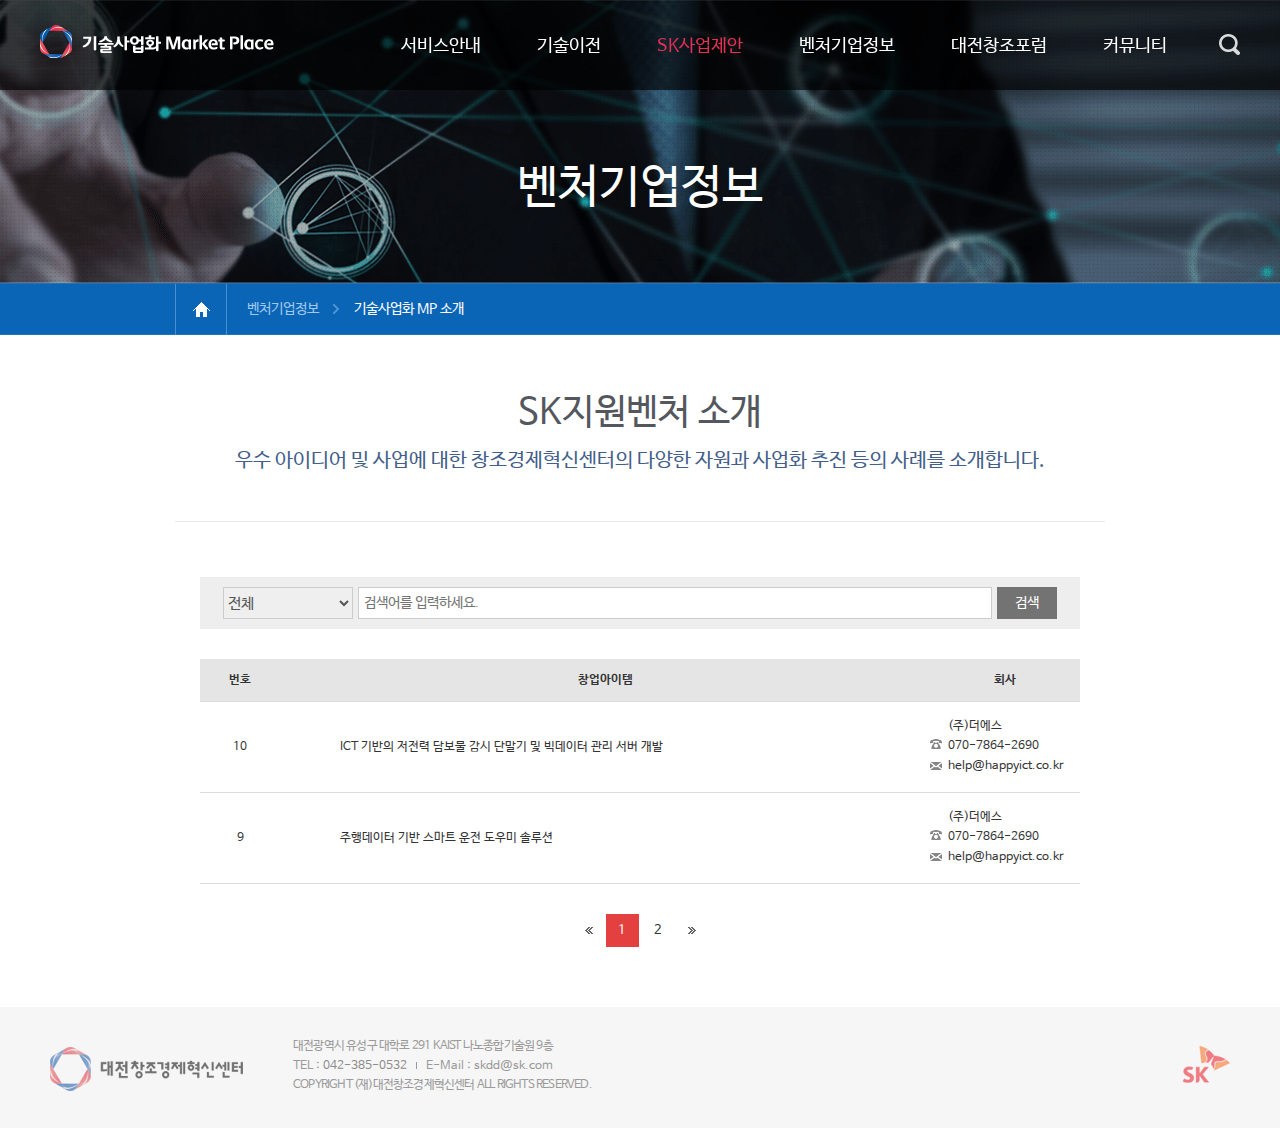
==== sub.html @ ca516494 "Upload Source" ====
<!DOCTYPE html>
<html lang="ko">
<head>
	<meta content="text/html; charset=utf-8" http-equiv="Content-Type" />
	<meta http-equiv="X-UA-Compatible" content="IE=edge,chrome=1" />
	<meta name="viewport" content="width=device-width">
	<title>대전창조경제혁신센터</title>
	<link href="css/common.css" rel="stylesheet" />    
	<link href="css/sub.css" rel="stylesheet" />
	<link href="css/board.css" rel="stylesheet" />
	<script src="js/jquery-1.11.2.min.js"></script>
	<script src="js/slick.js"></script>
	<script src="js/easing.js"></script>
	<script src="js/common.js"></script>
</head>
<body class="page">

	<!-- 스킵네비게이션 -->

	<ul id="skip-navi">   
		<li><a href="#content">본문 바로가기</a></li>    
	</ul>

	<!-- wrap -->

    <div class="wrap">
		<div id="header">

			<!-- GNB 메뉴 -->

			<div class="h_group">

				<div>
					<h1>
						<a href="index.html"><img src="img/logo.png" alt="기술사업화 Market Place" /></a>
					</h1>
					<div id="gnb">
						<button class="btn_menu" type="button">전체메뉴 열기</button>
						<div class="box">
                            <button class="btn_close" type="button">전체메뉴 닫기</button>
							<ul>
								<li><a href="#"><span>서비스안내</span><span class="gnb_border"></span></a>
									<div class="sub_menu">
										<div class="inner">
											<ul>
												<li><a href="sub.html"><span>기술사업화MP 소개</span></a></li>
											</ul>
										</div>
									</div>
								</li>
								<li><a href="#"><span>기술이전</span><span class="gnb_border"></span></a>
									<div class="sub_menu">
										<div class="inner">
											<ul>
												<li><a href="sub.html"><span>유망기술 검색</span></a></li>
												<li><a href="sub.html"><span>수요기술 이전</span></a></li>
											</ul>
										</div>
									</div>
								</li>
								<li id="current"><a href="#"><span>SK사업제안</span><span class="gnb_border"></span></a>
									<div class="sub_menu">
										<div class="inner">
											<ul>
												<li><a href="#"><span>사업 및 서비스제안</span></a></li>
											</ul>
										</div>
									</div>
								</li>
								<li><a href="#"><span>벤처기업정보</span><span class="gnb_border"></span></a>
									<div class="sub_menu">
										<div class="inner">
											<ul>
												<li><a href="#"><span>SK지원벤처 소개</span></a></li>
											</ul>
										</div>
									</div>
								</li>
								<li><a href="#"><span>대전창조포럼</span><span class="gnb_border"></span></a>
									<div class="sub_menu">
										<div class="inner">
											<ul>
												<li><a href="#"><span>포럼발표 신청</span></a></li>
											</ul>
										</div>
									</div>
								</li>
								<li><a href="#"><span>커뮤니티</span><span class="gnb_border"></span></a>
									<div class="sub_menu">
										<div class="inner">
											<ul>
												<li><a href="#"><span>공지사항</span></a></li>
												<li><a href="#"><span>Tech News</span></a></li>
												<li><a href="#"><span>나의 등록정보</span></a></li>
											</ul>
										</div>
									</div>
								</li>
							</ul>
						</div>

						<div class="util-menu">
							<div class="keyword">
								<form name="" action="" method="post">
									<fieldset>
										<legend>검색</legend>
										<input type="text" placeholder="검색어를 입력하세요" title="검색어를 입력하세요">
										<a href="javascript:" class="util"><span class="icon ico_zoom">검색</span></a>
										<a href="javascript:" class="btn-cl-search"><span>검색 닫기</span></a>
									</fieldset>
								</form>
							</div>
						</div>

					</div>
				</div>

			</div>

		</div>

        <div class="container">
            <div class="content" id="content">

				<div class="sub"><span class="m-hide">벤처기업정보</span></div>

				<div class="path">
					<ul>
						<li class="home"><a href="#" title="홈"><span class="icon home"><span class="blind">home</span></span></a></li>
						<li><a href="#">벤처기업정보</a></li>
						<li>기술사업화 MP 소개</li>			
					</ul>
				</div>

				<div class="sect">
				
					<div class="spot">
						<h2>SK지원벤처 소개</h2>
						<p>우수 아이디어 및 사업에 대한 창조경제혁신센터의 다양한 자원과 사업화 추진 등의 사례를 소개합니다.</p>
					</div>

					<div class="boardList">

						<div class="searchWrap">
							<div class="searchType">
								<select class="selectBox" id="field" name="field" title="검색 조건">
									<option selected="selected" value="all">전체</option>
									<option value="content_title">제목</option>
									<option value="content_author">작성자</option>
								</select>
								<input type="text" class="inputSearchBox" id="key" name="key" title="검색어 입력" placeholder="검색어를 입력하세요.">
								<input class="searchBtn" name="submit" type="submit" value="검색">
							</div>
						</div>

						<div class="box01">
							<table summary="SK지원벤처 소개 리스트(번호, 창업아이템, 회사로 구성)">
								<caption>SK지원벤처 소개 리스트</caption>
								<thead>
									<tr>
										<th scope="col" class="list-uid">번호</th>
										<th scope="col">창업아이템</th>
										<th scope="col" class="list-user">회사</th>
									</tr>
								</thead>
								<tbody>
									<tr>
										<td>10</td>
										<td class="title"><a href="javascript:">ICT 기반의 저전력 담보물 감시 단말기 및 빅데이터 관리 서버 개발</a></td>
										<td class="list-user">
											<ul>
												<li>(주)더에스</li>
												<li>070-7864-2690</li>
												<li>help@happyict.co.kr</li>
											</ul>
										</td>
									</tr>
									<tr>
										<td>9</td>
										<td class="title"><a href="javascript:">주행데이터 기반 스마트 운전 도우미 솔루션</a></td>
										<td class="list-user">
											<ul>
												<li>(주)더에스</li>
												<li>070-7864-2690</li>
												<li>help@happyict.co.kr</li>
											</ul>
										</td>
									</tr>
								</tbody>
							</table>

							<!-- //게시물이 없을 경우  -->
							
							<!-- <div class="noContent">해당 게시판의 글이 존재하지 않습니다.</div> -->

						</div>

						<div class="paginate">
							<a href="#" class="icon prev">이전</a>
							<a href="#" class="on">1</a>
							<a href="#">2</a>
							<a href="#" class="icon next">다음</a>
						</div>

					</div>

				</div>

            </div>
        </div>

		<!-- footer -->

		<div class="footer">
			<div class="footer-wrap clear">
				<div class="f_both">
					<div class="l_logo"><a href="#"><img src="./img/footer_logo.png" alt="대전창조경제혁신센터"></a></div>
					<div class="info">
						<p>대전광역시 유성구 대학로 291 KAIST 나노종합기술원 9층</p>
						<ul class="add">
							<li>TEL : <a href="tel:042-385-0532">042-385-0532</a><span class="bar"></span></li>
							<li>E-Mail : skdd@sk.com</li>
						</ul>
						<p>COPYRIGHT (재)대전창조경제혁신센터 ALL RIGHTS RESERVED.</p>
					</div>
				</div>
				<div class="r_logo"><a href="#"><img src="./img/sk.png" alt="SK"></a></div>			
			</div>
        </div>
		
		<!-- //footer -->
   
	</div>

	<!-- //wrap -->

</body>
</html>
---- css/common.css ----
@charset "utf-8";

@font-face{
	font-family:"NanumBarunGothic";
    font-style:normal;
    font-weight:300;
	src: url('font/NanumBarunGothicLight.eot');
  	src: url(font/NanumBarunGothicLight.eot?#iefix) format('embedded-opentype'), 
        url('font/NanumBarunGothicLight.woff') format('woff'),
        url('font/NanumBarunGothicLight.ttf') format('truetype');
}

@font-face{
	font-family:"NanumBarunGothic";
    font-style:normal;
    font-weight:400;
	src: url('font/NanumBarunGothic.eot');
  	src: url(font/NanumBarunGothic.eot?#iefix) format('embedded-opentype'), 
        url('font/NanumBarunGothic.woff') format('woff'),
        url('font/NanumBarunGothic.ttf') format('truetype');
}

@font-face{
	font-family:"NanumBarunGothic";
    font-style:normal;
    font-weight:700;
	src: url('font/NanumBarunGothicBold.eot');
  	src: url(font/NanumBarunGothicBold.eot?#iefix) format('embedded-opentype'), 
        url('font/NanumBarunGothicBold.woff') format('woff'),
        url('font/NanumBarunGothicBold.ttf') format('truetype');
}

/* RESET */

body,div,dl,dt,dd,ul,ol,li,h1,h2,h3,h4,h5,h6,pre,code,form,fieldset,legend,textarea,p,blockquote,th,td,input,select,textarea,button {margin:0;padding:0}
fieldset,img {border:0 none}
dl,ul,ol,menu,li {list-style:none}
blockquote, q {quotes:none}
blockquote:before, blockquote:after,q:before, q:after {content:'';content:none}
input,select,textarea,button {vertical-align:middle;box-sizing:border-box}
button {border:0 none;background-color:transparent;cursor:pointer}
table {border-collapse:collapse;border-spacing:0}
td,th {padding:0}

body {background:#fff}
body,th,td,input,select,textarea,button {font-family:'NanumBarunGothic','Nanum Gothic','Malgun Gothic',dotum,gulim;font-size:13px;font-weight:400;font-style:normal;color:#333;line-height:1.5} 
a {color:#333;text-decoration:none}
address,caption,cite,code,dfn,em,var {font-style:normal;font-weight:normal}

/* LAYOUT */

html, body {width:100%;height:100%}
.wrap {width:100%;height:100%}
.header {position:relative;min-width:1200px;height:130px}
.container {width:100%}

/* UNDER iE6 */

*html .container {height:100%} 
.content {padding:0}
.section {overflow:hidden;max-width:1200px;margin:0 auto}
.section.w100p {width:100%}
.section:after {content:"";clear:both}
.footer {position:relative}

/* COMMON */

legend, caption {display:none;width:0;height:0;font-size:0;line-height:0}
.clear:before, 
.clear:after {content:" ";display:table;clear:both}
.blind {display:block;overflow:hidden;position:absolute;left:-9999px;width:1px;height:1px;font-size:0.1em;line-height:0.01em;text-indent:-9999px}

/* 스킵네비게이션 */

#skip-navi {height:0}
#skip-navi a {position:absolute;top:-9999px;z-index:10000;width:100%;height:30px;background-color:#000;font-weight:600;color:#fff;text-align:center;line-height:30px;opacity:0.6;-ms-filter:"progid:DXImageTransform.Microsoft.Alpha(Opacity=60)";filter:alpha(opacity=60)}        
#skip-navi a:hover, 
#skip-navi a:focus, 
#skip-navi a:active {top:0;color:#fff}

#header {position:fixed;top:0px;left:0px;z-index:100;width:100%}

/* 주메뉴(gnb) */

#header .h_group {overflow:visible;position:absolute;left:0px;z-index:100;width:100%;height:90px;background:rgba(0, 0, 0, .65)}
#header .h_group.on:before {content:"";position:absolute;top:90px;left:0px;width:100%;height:1px;background-color:#585d66}
#header .h_group > div {max-width:1200px;margin:0 auto}
#header .h_group > div:after {display:block;clear:both;content:''}
#header .h_group > div h1 {overflow:hidden;float:left;padding:25px 0 0}

#gnb {position:relative;float:right;padding:23px 45px 0 0}
#gnb .btn_menu {display:none;overflow:hidden;position:absolute;top:34px;right:20px;width:24px;height:17px;background:url(../img/btn_menu.png) no-repeat;text-indent:-999em}
#gnb .btn_close {display:none;overflow:hidden;position:absolute;top:10px;right:23px;width:16px;height:16px;background:url(../img/btn_x.png) no-repeat;text-indent:-999em}

#gnb > .box > ul {/* overflow:hidden */}
#gnb > .box > ul:after {display:block;clear:both;content:''}
#gnb > .box > ul > li {position:relative;float:left}
#gnb > .box > ul > li > a {display:block;padding:10px 28px;cursor:pointer}
#gnb > .box > ul > li > a span {display:block;padding-bottom:10px;font-size:18px;color:#fff}

#gnb > .box > ul > li > a:hover span,
#gnb > .box > ul > li > a:focus span {padding:0 0 29px}

#gnb > .box > ul > li#current > a span {color:#e72f55}

#gnb > .box > ul > li > .sub_menu {display:none;position:absolute;top:70px;left:0px;width:200px;padding:22px 0}
#gnb > .box > ul > li > .sub_menu > .inner > ul > li > a {width:136px}
#gnb > .box > ul > li + li > .sub_menu > .inner > ul > li > a {width:120px}
#gnb > .box > ul > li + li + li > .sub_menu > .inner > ul > li > a {width:142px}
#gnb > .box > ul > li + li + li + li > .sub_menu > .inner > ul > li > a {width:152px}
#gnb > .box > ul > li + li + li + li + li > .sub_menu > .inner > ul > li > a {width:152px}
#gnb > .box > ul > li + li + li + li + li + li > .sub_menu > .inner > ul > li > a {width:120px}

#gnb > .box > ul > li > .sub_menu > .inner > ul > li > a {display:block;color:#fff;font-size:14px;font-weight:700;line-height:28px;text-align:center}
#gnb > .box > ul > li > .sub_menu > .inner > ul > li > a:hover,
#gnb > .box > ul > li > .sub_menu > .inner > ul > li > a:focus {color:#52b2f5}

/* */ 

.gnb_border {position:absolute;top:66px;left:57px;width:0;height:3px;-webkit-transition:all 0.3s ease-out;-moz-transition:all 0.3s ease-out;-o-transition:all 0.3s ease-out;transition:all 0.3s ease-out}
#gnb > .box > ul > li.on > a > .gnb_border {left:0px !important;width:100%;padding:0;background:#52b2f5}

/* 검색 */

#header .util-menu {position:absolute;top:34px;right:0;z-index:10}
#header .util-menu .util span {display:block;width:21px;height:21px;font-size:12px;color:transparent;text-indent:-9999px}
.icon {display:inline-block;vertical-align:middle;background:url(../img/icon_all.png) no-repeat 0 0}
.icon.ico_zoom {background-position:0 -250px}

#header .util-menu .btn-cl-search {display:none;position:absolute;right:0;top:0;opacity:0}
#header .util-menu .btn-cl-search span {display:block;width:18px;height:18px;background:url(../img/btn_close.png) center center no-repeat;font-size:12px;color:transparent;text-indent:-9999px}

#header .util-menu a, 
#header .util-menu .keyword, 
#header .util-menu input {float:left}
#header .util-menu .keyword a {background:none !important;-webkit-transition-duration:0.3s;transition-duration:0.3s;-webkit-transition-timing-function:ease-out;transition-timing-function:ease-out}

#header .util-menu .keyword input {display:none;position:absolute;top:-5px;left:28px;width:0;padding:6px 0 4px;background-color:transparent;border:none;text-indent:0;outline:0;-webkit-transition-duration:0.3s;transition-duration:0.3s;-webkit-transition-timing-function:ease-out;transition-timing-function:ease-out}
#header .util-menu .keyword input {border-bottom:2px solid #fff;color:#fff}

#header .util-menu .keyword.show .btn-cl-search {display:block;opacity:1;-webkit-transform:translateX(150px);transform:translateX(150px)}
#header .util-menu .keyword.show .util {-webkit-transform:translateX(0px);transform:translateX(0px);opacity:1}
#header .util-menu .keyword.show input {width:145px}

/* 푸터 */

.footer {padding:30px 0 30px;background-color:#f6f6f6;color:#9a9a9a}
.footer-wrap {position:relative;max-width:1200px;margin:0 auto}

.footer-wrap .f_both {display:block;clear:both;content:''}
.footer-wrap .l_logo {float:left;margin:10px 50px 0 10px}

.footer-wrap .info {float:left;font-size:14px}
.footer-wrap .info ul {overflow:hidden;position:relative;color:#000}
.footer-wrap .info ul:after {display:block;clear:both;content:''}
.footer-wrap .info ul li {display:inline;position:relative;padding:0 15px;color:#9a9a9a}
.footer-wrap .info ul.add li {padding:0 8px;font-size:12px}
.footer-wrap .info ul li:first-child {padding:0 15px 0 0}
.footer-wrap .info ul.add li:first-child {padding:0 8px 0 0}
.footer-wrap .info ul li .bar {position:absolute;top:50%;right:-2px;height:7px;width:1px;margin-top:-4px;background-color:#9a9a9a}
.footer-wrap .info ul li a {color:#8c8c8c}
.footer-wrap .info p {font-size:12px;letter-spacing:-0.8px}

.footer-wrap .r_logo {position:absolute;top:8px;right:10px}

/* */

.web {display:block}
.mobile {display:none}

/* */

@media (max-width: 1200px) {

	.section {width:auto}
	#header .h_group > div {width:auto;padding:0 10px}

	#gnb {position:static}

	#gnb .btn_menu, 
	#gnb .btn_close {display:block}

	#gnb > .box {position:absolute;top:0;right:-80%;z-index:20;width:80%;padding-bottom:2px}
	#gnb > .box > ul {width:100%;padding-top:35px}
	#gnb > .box > ul > li {float:none;width:100%;height:auto;background:#f7f7f7;border-bottom:1px solid #555}
	#gnb > .box > ul > li:first-child {border-top:1px solid #555}
	#gnb > .box > ul > li > a {padding:15px 24px;background:#424242}

	#gnb > .box > ul > li > a span {padding-bottom:0px;background:url(../img/bul_down.gif) no-repeat 100% 8px;color:#fdfdfd}
	#gnb > .box > ul > li.current > a span {padding:0;border-bottom:0;background:url(../img/bul_up.gif) no-repeat 100% 8px;color:#fdfdfd}
	#gnb > .box > ul > li > a:hover span,
	#gnb > .box > ul > li > a:focus span {padding:0;border-bottom:0;color:#fdfdfd}

	#gnb > .box > ul > li > .sub_menu {position:relative;top:0px;width:100%;padding:0px;border-bottom:none}
	#gnb > .box > ul > li > .sub_menu > .inner {float:none}	

	#gnb > .box > ul > li > .sub_menu > .inner > ul > li > a {width:auto}
	#gnb > .box > ul > li + li > .sub_menu > .inner > ul > li > a {width:auto}
	#gnb > .box > ul > li + li + li > .sub_menu > .inner > ul > li > a {width:auto}
	#gnb > .box > ul > li + li + li + li > .sub_menu > .inner > ul > li > a {width:auto}
	#gnb > .box > ul > li + li + li + li + li > .sub_menu > .inner > ul > li > a {width:auto}
	#gnb > .box > ul > li + li + li + li + li + li > .sub_menu > .inner > ul > li > a {width:auto}

	#gnb > .box > ul > li > .sub_menu > .inner > ul {display:none;float:none;margin-left:0px}
	#gnb > .box > ul > li > .sub_menu > .inner > ul > li {float:none;width:auto;margin:0px;border-top:1px solid #787878}
	#gnb > .box > ul > li > .sub_menu > .inner > ul > li:first-child {margin-left:0}
	#gnb > .box > ul > li > .sub_menu > .inner > ul > li > a {padding:0 14px;height:44px;border-bottom:none;background:#696969;line-height:44px;text-align:left}
	#gnb > .box > ul > li > .sub_menu > .inner > ul > li > a > span {padding-left:20px;color:#dadada}
	#gnb > .box > ul > li > .sub_menu > .inner > ul > li > a > span:before {content:'';display:inline-block;position:relative;top:-4px;left:-5px;width:6px;height:1px;background-color:#fff}
	#gnb > .box > ul > li > .sub_menu > .inner > ul > li > a:hover,
	#gnb > .box > ul > li > .sub_menu > .inner > ul > li > a:focus {background:#005bac}

	#gnb > .box > ul > li.on > a > .gnb_border {display:none}

	.util-menu {display:none}
	.developers {display:none}

	/* 메인 */

	.container {min-width:100%}

	/* 푸터 */

	.footer-wrap {width:100%}
	.footer-wrap .l_logo {float:none;padding:0 0 10px;text-align:center}
	.footer-wrap .info {float:none;padding:0 0 10px;text-align:center}
	.footer-wrap .r_logo {position:relative;top:0;right:0;text-align:center}

	.web {display:none}
	.mobile {display:block}

}
---- css/sub.css ----
@charset "utf-8";

.icon {display:inline-block;vertical-align:middle;background:url(../img/icon_all.png) no-repeat 0 0}
.icon.home {width:17px;height:15px;background-position:0 -300px}

.sub {width:100%;max-width:2000px;height:129px;margin:0 auto;padding:154px 0 0;background:url(../img/visual_1.png) no-repeat center top;font-size:46px;color:#fff;text-align:center;-webkit-background-size:cover;background-size:cover}

.spot {overflow:hidden;position:relative;margin:60px 0 35px;border-bottom:1px solid #eaeaea;text-align:center}
.spot h2 {font-size:36px;font-weight:normal;line-height:1;color:#54575d}
.spot p {margin:20px 0 50px;font-size:20px;line-height:20px;color:#435e89}

.sect {overflow:hidden;width:930px;margin:0 auto}

/* 브레드크럼 */

.path {max-width:2000px;height:50px;margin:0 auto;border-top:1px solid #1f72bc;border-bottom:1px solid #1f72bc;background-color:#0b65b6}
.path ul {max-width:930px;margin:0 auto}
.path ul:after {display:block;clear:both;content:''}
.path ul li {position:relative;float:left;height:51px;padding:0 15px 0 6px;border-left:1px solid #488fd0;font-size:14px;text-align:center;line-height:51px;background:url(../img/h_arrow.png) 100% 48% no-repeat}
.path ul li a {color:#a1c9ed}
.path ul li:first-child {width:50px;padding:0;background:none}
.path ul li:last-child {background:none;color:#fff}
.path ul li + li {padding:0 20px}
.path ul li + li + li {padding:0 15px;border-left:0;background:none}
---- css/board.css ----
@charset "utf-8";

/* 검색 */

.searchWrap {width:100%;margin:0 0 30px;padding:10px 0;background-color:#eee}
.searchType {text-align:center}
.selectBox {width:130px;height:32px;border:1px solid #ccc;font-size:15px;color:#555}
.inputSearchBox {width:72%;height:32px;margin:0px 2px;padding:0px 5px;border:1px solid #ccc;font-size:14px;color:#555}
.searchBtn {width:60px;height:32px;border:1px solid #737373;background-color:#737373;font-size:14px;color:#fff;text-align:center}

/* 페이징 */

.paginate {overflow:hidden;margin:30px 0 60px;text-align:center} 

.paginate a {display:inline-block;width:33px;height:33px;font-size:13px;line-height:33px;text-align:center;transition:all 0.3s} 
.paginate a.on, 
.paginate a:hover {background-color:#e4403f;color:#fff} 

.paginate a.prev, 
.paginate a.next {margin:0 10px;border:0;text-indent:-9999px}  

.paginate a.prev {width:8px;height:7px;background-position:0 -50px} 
.paginate a.next {width:8px;height:7px;background-position:-10px -50px} 

.paginate a.prev:hover, 
.paginate a.next:hover {background-color:transparent;color:#fff} 

/* 게시판 리스트 */

.boardList {position:relative;margin:0 auto;padding:20px 25px 0}
.boardList .box01 table {table-layout:fixed;width:100%}
.boardList .box01 table tr th {padding:12px 0;border-bottom:1px solid #ddd;background-color:#e5e5e5;font-size:12px;font-weight:700}

.boardList .box01 table tr td {padding:15px 0;border-bottom:1px solid #ddd;text-align:center;font-size:12px}
.boardList .box01 table tr td.title {overflow:hidden;padding:0 0 0 60px;text-align:left;text-overflow:ellipsis;white-space:nowrap}
.boardList .box01 table tr td a:hover,
.boardList .box01 table tr td a:focus {color:#0f5185}

.boardList .box01 table tr th.list-uid {width:80px}
.list-user {width:150px}

.boardList .box01 ul li {padding:0 0 2px 18px;text-align:left}
.boardList .box01 ul li + li {background:url(../img/tel.png) no-repeat 0 2px}
.boardList .box01 ul li + li + li {background:url(../img/email.png) no-repeat 0 5px}

.boardList .noContent {margin:10px 0 0;padding:80px 0;border-top:1px solid #b2b2b2;border-bottom:1px solid #b2b2b2;font-size:20px;text-align:center}

/* */

@media (max-width: 1200px) {

	.sect {width:100%}

	.searchWrap {width:100%}
	.searchType {width:300px;margin:0 auto;text-align:center}
	
	.selectBox {width:78px}
	.inputSearchBox {width:128px}

	.boardList .box01 table tr td.title {padding:0}

	/* 게시판 리스트 */
	
	.list-user {display:none;width:auto}

}
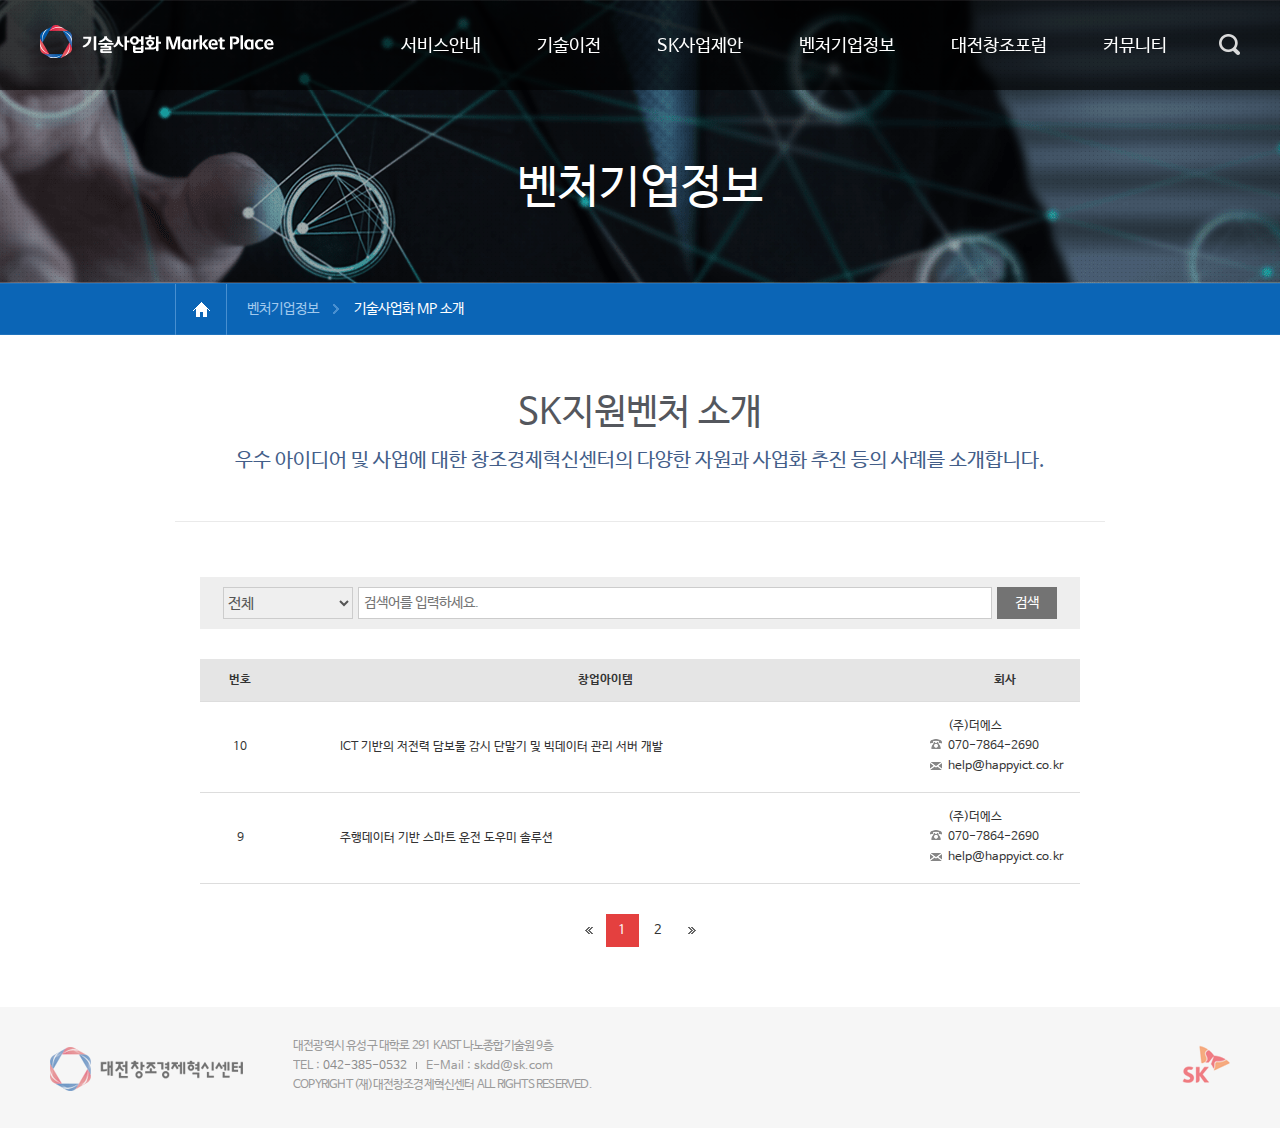
==== commit 208f91c0: "Update 2" ====
--- a/sub.html
+++ b/sub.html
@@ -1,126 +1,40 @@
 <!DOCTYPE html>
 <html lang="ko">
 <head>
-	<meta content="text/html; charset=utf-8" http-equiv="Content-Type" />
-	<meta http-equiv="X-UA-Compatible" content="IE=edge,chrome=1" />
+	<meta http-equiv="Content-Type" content="text/html; charset=utf-8" />
+	<meta http-equiv="X-UA-Compatible" content="IE=edge, chrome=1" />
 	<meta name="viewport" content="width=device-width">
 	<title>대전창조경제혁신센터</title>
-	<link href="css/common.css" rel="stylesheet" />    
-	<link href="css/sub.css" rel="stylesheet" />
-	<link href="css/board.css" rel="stylesheet" />
+	<link rel="stylesheet" href="css/common.css" />    
+	<link rel="stylesheet" href="css/sub.css" />
+	<link rel="stylesheet" href="css/board.css" />
 	<script src="js/jquery-1.11.2.min.js"></script>
-	<script src="js/slick.js"></script>
-	<script src="js/easing.js"></script>
-	<script src="js/common.js"></script>
 </head>
+
 <body class="page">
 
-	<!-- 스킵네비게이션 -->
+	<!-- skip -->
 
-	<ul id="skip-navi">   
+	<ul id="skip_navi">   
 		<li><a href="#content">본문 바로가기</a></li>    
 	</ul>
 
+	<!-- //skip -->
+
 	<!-- wrap -->
 
-    <div class="wrap">
-		<div id="header">
+    <div id="wrap">
+		
+		<!-- header -->
 
-			<!-- GNB 메뉴 -->
+		<script src="inc/header.js"></script>
 
-			<div class="h_group">
+		<!-- //header -->
 
-				<div>
-					<h1>
-						<a href="index.html"><img src="img/logo.png" alt="기술사업화 Market Place" /></a>
-					</h1>
-					<div id="gnb">
-						<button class="btn_menu" type="button">전체메뉴 열기</button>
-						<div class="box">
-                            <button class="btn_close" type="button">전체메뉴 닫기</button>
-							<ul>
-								<li><a href="#"><span>서비스안내</span><span class="gnb_border"></span></a>
-									<div class="sub_menu">
-										<div class="inner">
-											<ul>
-												<li><a href="sub.html"><span>기술사업화MP 소개</span></a></li>
-											</ul>
-										</div>
-									</div>
-								</li>
-								<li><a href="#"><span>기술이전</span><span class="gnb_border"></span></a>
-									<div class="sub_menu">
-										<div class="inner">
-											<ul>
-												<li><a href="sub.html"><span>유망기술 검색</span></a></li>
-												<li><a href="sub.html"><span>수요기술 이전</span></a></li>
-											</ul>
-										</div>
-									</div>
-								</li>
-								<li id="current"><a href="#"><span>SK사업제안</span><span class="gnb_border"></span></a>
-									<div class="sub_menu">
-										<div class="inner">
-											<ul>
-												<li><a href="#"><span>사업 및 서비스제안</span></a></li>
-											</ul>
-										</div>
-									</div>
-								</li>
-								<li><a href="#"><span>벤처기업정보</span><span class="gnb_border"></span></a>
-									<div class="sub_menu">
-										<div class="inner">
-											<ul>
-												<li><a href="#"><span>SK지원벤처 소개</span></a></li>
-											</ul>
-										</div>
-									</div>
-								</li>
-								<li><a href="#"><span>대전창조포럼</span><span class="gnb_border"></span></a>
-									<div class="sub_menu">
-										<div class="inner">
-											<ul>
-												<li><a href="#"><span>포럼발표 신청</span></a></li>
-											</ul>
-										</div>
-									</div>
-								</li>
-								<li><a href="#"><span>커뮤니티</span><span class="gnb_border"></span></a>
-									<div class="sub_menu">
-										<div class="inner">
-											<ul>
-												<li><a href="#"><span>공지사항</span></a></li>
-												<li><a href="#"><span>Tech News</span></a></li>
-												<li><a href="#"><span>나의 등록정보</span></a></li>
-											</ul>
-										</div>
-									</div>
-								</li>
-							</ul>
-						</div>
+		<!-- container -->
 
-						<div class="util-menu">
-							<div class="keyword">
-								<form name="" action="" method="post">
-									<fieldset>
-										<legend>검색</legend>
-										<input type="text" placeholder="검색어를 입력하세요" title="검색어를 입력하세요">
-										<a href="javascript:" class="util"><span class="icon ico_zoom">검색</span></a>
-										<a href="javascript:" class="btn-cl-search"><span>검색 닫기</span></a>
-									</fieldset>
-								</form>
-							</div>
-						</div>
-
-					</div>
-				</div>
-
-			</div>
-
-		</div>
-
-        <div class="container">
-            <div class="content" id="content">
+        <div id="container">
+            <div id="content" class="content">
 
 				<div class="sub"><span class="m-hide">벤처기업정보</span></div>
 
@@ -209,24 +123,11 @@
             </div>
         </div>
 
+		<!-- //container -->
+
 		<!-- footer -->
 
-		<div class="footer">
-			<div class="footer-wrap clear">
-				<div class="f_both">
-					<div class="l_logo"><a href="#"><img src="./img/footer_logo.png" alt="대전창조경제혁신센터"></a></div>
-					<div class="info">
-						<p>대전광역시 유성구 대학로 291 KAIST 나노종합기술원 9층</p>
-						<ul class="add">
-							<li>TEL : <a href="tel:042-385-0532">042-385-0532</a><span class="bar"></span></li>
-							<li>E-Mail : skdd@sk.com</li>
-						</ul>
-						<p>COPYRIGHT (재)대전창조경제혁신센터 ALL RIGHTS RESERVED.</p>
-					</div>
-				</div>
-				<div class="r_logo"><a href="#"><img src="./img/sk.png" alt="SK"></a></div>			
-			</div>
-        </div>
+		<script src="inc/footer.js"></script>
 		
 		<!-- //footer -->
    
@@ -234,5 +135,9 @@
 
 	<!-- //wrap -->
 
+	<script src="js/slick.js"></script>
+	<script src="js/easing.js"></script>
+	<script src="js/common.js"></script>
+
 </body>
 </html>--- a/css/common.css
+++ b/css/common.css
@@ -1,86 +1,39 @@
 @charset "utf-8";
 
-@font-face{
-	font-family:"NanumBarunGothic";
-    font-style:normal;
-    font-weight:300;
-	src: url('font/NanumBarunGothicLight.eot');
-  	src: url(font/NanumBarunGothicLight.eot?#iefix) format('embedded-opentype'), 
-        url('font/NanumBarunGothicLight.woff') format('woff'),
-        url('font/NanumBarunGothicLight.ttf') format('truetype');
-}
+@import url("font.css");
+@import url("reset.css");
 
-@font-face{
-	font-family:"NanumBarunGothic";
-    font-style:normal;
-    font-weight:400;
-	src: url('font/NanumBarunGothic.eot');
-  	src: url(font/NanumBarunGothic.eot?#iefix) format('embedded-opentype'), 
-        url('font/NanumBarunGothic.woff') format('woff'),
-        url('font/NanumBarunGothic.ttf') format('truetype');
-}
-
-@font-face{
-	font-family:"NanumBarunGothic";
-    font-style:normal;
-    font-weight:700;
-	src: url('font/NanumBarunGothicBold.eot');
-  	src: url(font/NanumBarunGothicBold.eot?#iefix) format('embedded-opentype'), 
-        url('font/NanumBarunGothicBold.woff') format('woff'),
-        url('font/NanumBarunGothicBold.ttf') format('truetype');
-}
-
-/* RESET */
-
-body,div,dl,dt,dd,ul,ol,li,h1,h2,h3,h4,h5,h6,pre,code,form,fieldset,legend,textarea,p,blockquote,th,td,input,select,textarea,button {margin:0;padding:0}
-fieldset,img {border:0 none}
-dl,ul,ol,menu,li {list-style:none}
-blockquote, q {quotes:none}
-blockquote:before, blockquote:after,q:before, q:after {content:'';content:none}
-input,select,textarea,button {vertical-align:middle;box-sizing:border-box}
-button {border:0 none;background-color:transparent;cursor:pointer}
-table {border-collapse:collapse;border-spacing:0}
-td,th {padding:0}
-
-body {background:#fff}
-body,th,td,input,select,textarea,button {font-family:'NanumBarunGothic','Nanum Gothic','Malgun Gothic',dotum,gulim;font-size:13px;font-weight:400;font-style:normal;color:#333;line-height:1.5} 
-a {color:#333;text-decoration:none}
-address,caption,cite,code,dfn,em,var {font-style:normal;font-weight:normal}
-
-/* LAYOUT */
+/* layout */
 
 html, body {width:100%;height:100%}
-.wrap {width:100%;height:100%}
-.header {position:relative;min-width:1200px;height:130px}
-.container {width:100%}
+#wrap {width:100%;height:100%}
+#container {width:100%}
 
-/* UNDER iE6 */
+/* under ie6 */
 
-*html .container {height:100%} 
+*html #container {height:100%} 
 .content {padding:0}
 .section {overflow:hidden;max-width:1200px;margin:0 auto}
-.section.w100p {width:100%}
-.section:after {content:"";clear:both}
-.footer {position:relative}
+#footer {position:relative}
 
-/* COMMON */
+/* global */
 
 legend, caption {display:none;width:0;height:0;font-size:0;line-height:0}
 .clear:before, 
 .clear:after {content:" ";display:table;clear:both}
-.blind {display:block;overflow:hidden;position:absolute;left:-9999px;width:1px;height:1px;font-size:0.1em;line-height:0.01em;text-indent:-9999px}
+.blind {overflow:hidden;position:absolute;width:1px;height:1px;margin:-1px;clip:rect(0 0 0 0)}
 
-/* 스킵네비게이션 */
+/* skip */
 
-#skip-navi {height:0}
-#skip-navi a {position:absolute;top:-9999px;z-index:10000;width:100%;height:30px;background-color:#000;font-weight:600;color:#fff;text-align:center;line-height:30px;opacity:0.6;-ms-filter:"progid:DXImageTransform.Microsoft.Alpha(Opacity=60)";filter:alpha(opacity=60)}        
-#skip-navi a:hover, 
-#skip-navi a:focus, 
-#skip-navi a:active {top:0;color:#fff}
+#skip_navi {height:0}
+#skip_navi a {position:absolute;top:-9999px;z-index:10000;width:100%;height:30px;background-color:#000;font-weight:600;color:#fff;text-align:center;line-height:30px;opacity:0.6;-ms-filter:"progid:DXImageTransform.Microsoft.Alpha(Opacity=60)";filter:alpha(opacity=60)}        
+#skip_navi a:hover, 
+#skip_navi a:focus, 
+#skip_navi a:active {top:0;color:#fff}
 
 #header {position:fixed;top:0px;left:0px;z-index:100;width:100%}
 
-/* 주메뉴(gnb) */
+/* header */
 
 #header .h_group {overflow:visible;position:absolute;left:0px;z-index:100;width:100%;height:90px;background:rgba(0, 0, 0, .65)}
 #header .h_group.on:before {content:"";position:absolute;top:90px;left:0px;width:100%;height:1px;background-color:#585d66}
@@ -120,7 +73,7 @@
 .gnb_border {position:absolute;top:66px;left:57px;width:0;height:3px;-webkit-transition:all 0.3s ease-out;-moz-transition:all 0.3s ease-out;-o-transition:all 0.3s ease-out;transition:all 0.3s ease-out}
 #gnb > .box > ul > li.on > a > .gnb_border {left:0px !important;width:100%;padding:0;background:#52b2f5}
 
-/* 검색 */
+/* search */
 
 #header .util-menu {position:absolute;top:34px;right:0;z-index:10}
 #header .util-menu .util span {display:block;width:21px;height:21px;font-size:12px;color:transparent;text-indent:-9999px}
@@ -142,9 +95,9 @@
 #header .util-menu .keyword.show .util {-webkit-transform:translateX(0px);transform:translateX(0px);opacity:1}
 #header .util-menu .keyword.show input {width:145px}
 
-/* 푸터 */
+/* footer */
 
-.footer {padding:30px 0 30px;background-color:#f6f6f6;color:#9a9a9a}
+#footer {padding:30px 0 30px;background-color:#f6f6f6;color:#9a9a9a}
 .footer-wrap {position:relative;max-width:1200px;margin:0 auto}
 
 .footer-wrap .f_both {display:block;clear:both;content:''}
@@ -215,11 +168,11 @@
 	.util-menu {display:none}
 	.developers {display:none}
 
-	/* 메인 */
+	/* layout */
 
-	.container {min-width:100%}
+	#container {min-width:100%}
 
-	/* 푸터 */
+	/* footer */
 
 	.footer-wrap {width:100%}
 	.footer-wrap .l_logo {float:none;padding:0 0 10px;text-align:center}
--- a/css/sub.css
+++ b/css/sub.css
@@ -11,7 +11,7 @@
 
 .sect {overflow:hidden;width:930px;margin:0 auto}
 
-/* 브레드크럼 */
+/* path */
 
 .path {max-width:2000px;height:50px;margin:0 auto;border-top:1px solid #1f72bc;border-bottom:1px solid #1f72bc;background-color:#0b65b6}
 .path ul {max-width:930px;margin:0 auto}
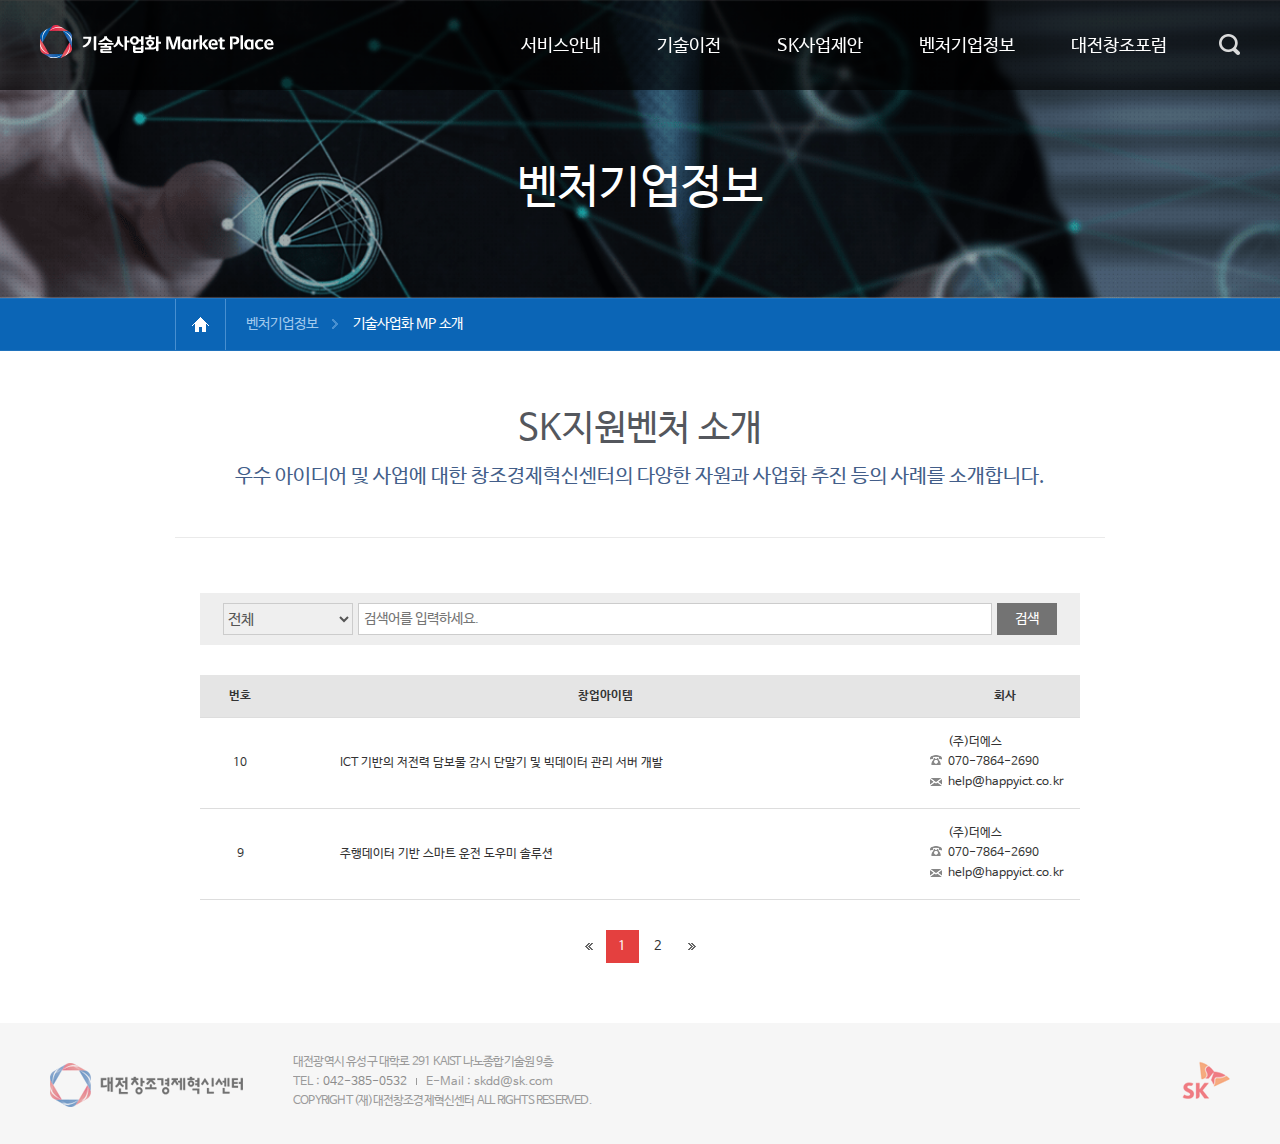
==== commit 7af2ff08: "Update 5" ====
--- a/sub.html
+++ b/sub.html
@@ -40,7 +40,7 @@
 
 				<div class="path">
 					<ul>
-						<li class="home"><a href="#" title="홈"><span class="icon home"><span class="blind">home</span></span></a></li>
+						<li class="home"><a href="#" title="홈"><i class="ico home"><span class="blind">home</span></i></a></li>
 						<li><a href="#">벤처기업정보</a></li>
 						<li>기술사업화 MP 소개</li>			
 					</ul>
@@ -57,19 +57,19 @@
 
 						<div class="searchWrap">
 							<div class="searchType">
-								<select class="selectBox" id="field" name="field" title="검색 조건">
+								<select name="field" id="field" class="selectBox" title="검색 조건">
 									<option selected="selected" value="all">전체</option>
 									<option value="content_title">제목</option>
 									<option value="content_author">작성자</option>
 								</select>
-								<input type="text" class="inputSearchBox" id="key" name="key" title="검색어 입력" placeholder="검색어를 입력하세요.">
-								<input class="searchBtn" name="submit" type="submit" value="검색">
+								<input type="text" name="key" id="key" class="inputSearchBox" title="검색어 입력" placeholder="검색어를 입력하세요.">
+								<input type="submit" name="submit" class="searchBtn" value="검색">
 							</div>
 						</div>
 
 						<div class="box01">
-							<table summary="SK지원벤처 소개 리스트(번호, 창업아이템, 회사로 구성)">
-								<caption>SK지원벤처 소개 리스트</caption>
+							<table>
+								<caption>SK지원벤처 소개 리스트(번호, 창업아이템, 회사로 구성)</caption>
 								<thead>
 									<tr>
 										<th scope="col" class="list-uid">번호</th>
@@ -110,10 +110,10 @@
 						</div>
 
 						<div class="paginate">
-							<a href="#" class="icon prev">이전</a>
+							<a href="#" class="ico prev">이전</a>
 							<a href="#" class="on">1</a>
 							<a href="#">2</a>
-							<a href="#" class="icon next">다음</a>
+							<a href="#" class="ico next">다음</a>
 						</div>
 
 					</div>
--- a/css/common.css
+++ b/css/common.css
@@ -5,7 +5,9 @@
 
 /* layout */
 
-html, body {width:100%;height:100%}
+html {font-size:62.5%;-webkit-text-size-adjust:100%;-moz-text-size-adjust:100%;-ms-text-size-adjust:100%}
+body {font-family:'NanumBarunGothic', '맑은 고딕', 'Malgun Gothic', '돋움', 'Dotum', 'Apple Gothic', sans-serif;font-size:13px;font-weight:400;color:#333;line-height:1.5;word-break:keep-all}
+
 #wrap {width:100%;height:100%}
 #container {width:100%}
 
@@ -14,13 +16,9 @@
 *html #container {height:100%} 
 .content {padding:0}
 .section {overflow:hidden;max-width:1200px;margin:0 auto}
-#footer {position:relative}
 
-/* global */
+/* blind */
 
-legend, caption {display:none;width:0;height:0;font-size:0;line-height:0}
-.clear:before, 
-.clear:after {content:" ";display:table;clear:both}
 .blind {overflow:hidden;position:absolute;width:1px;height:1px;margin:-1px;clip:rect(0 0 0 0)}
 
 /* skip */
@@ -42,8 +40,8 @@
 #header .h_group > div h1 {overflow:hidden;float:left;padding:25px 0 0}
 
 #gnb {position:relative;float:right;padding:23px 45px 0 0}
-#gnb .btn_menu {display:none;overflow:hidden;position:absolute;top:34px;right:20px;width:24px;height:17px;background:url(../img/btn_menu.png) no-repeat;text-indent:-999em}
-#gnb .btn_close {display:none;overflow:hidden;position:absolute;top:10px;right:23px;width:16px;height:16px;background:url(../img/btn_x.png) no-repeat;text-indent:-999em}
+#gnb .btn_menu {display:none;overflow:hidden;position:absolute;top:34px;right:20px;width:24px;height:17px;background:url(../img/common/btn_menu.png) no-repeat;text-indent:-999em}
+#gnb .btn_close {display:none;overflow:hidden;position:absolute;top:10px;right:23px;width:16px;height:16px;background:url(../img/common/btn_x.png) no-repeat;text-indent:-999em}
 
 #gnb > .box > ul {/* overflow:hidden */}
 #gnb > .box > ul:after {display:block;clear:both;content:''}
@@ -76,12 +74,15 @@
 /* search */
 
 #header .util-menu {position:absolute;top:34px;right:0;z-index:10}
-#header .util-menu .util span {display:block;width:21px;height:21px;font-size:12px;color:transparent;text-indent:-9999px}
-.icon {display:inline-block;vertical-align:middle;background:url(../img/icon_all.png) no-repeat 0 0}
-.icon.ico_zoom {background-position:0 -250px}
+#header .util-menu .util i {display:block;width:21px;height:21px;font-size:12px;color:transparent;text-indent:-9999px}
+
+/* ico */
+
+.ico {display:inline-block;background:url(../img/common/ico_all.png) no-repeat 0 0;vertical-align:middle}
+.ico.ico_zoom {background-position:0 -250px}
 
 #header .util-menu .btn-cl-search {display:none;position:absolute;right:0;top:0;opacity:0}
-#header .util-menu .btn-cl-search span {display:block;width:18px;height:18px;background:url(../img/btn_close.png) center center no-repeat;font-size:12px;color:transparent;text-indent:-9999px}
+#header .util-menu .btn-cl-search i {display:block;position:relative;top:-2px;width:18px;height:18px;background:url(../img/common/btn_close.png) center center no-repeat;font-size:12px;color:transparent}
 
 #header .util-menu a, 
 #header .util-menu .keyword, 
@@ -97,10 +98,10 @@
 
 /* footer */
 
-#footer {padding:30px 0 30px;background-color:#f6f6f6;color:#9a9a9a}
+#footer {position:relative;padding:30px 0 30px;background-color:#f6f6f6;color:#9a9a9a}
 .footer-wrap {position:relative;max-width:1200px;margin:0 auto}
 
-.footer-wrap .f_both {display:block;clear:both;content:''}
+.footer-wrap .f_both:after {display:block;clear:both;content:''}
 .footer-wrap .l_logo {float:left;margin:10px 50px 0 10px}
 
 .footer-wrap .info {float:left;font-size:14px}
@@ -139,8 +140,8 @@
 	#gnb > .box > ul > li:first-child {border-top:1px solid #555}
 	#gnb > .box > ul > li > a {padding:15px 24px;background:#424242}
 
-	#gnb > .box > ul > li > a span {padding-bottom:0px;background:url(../img/bul_down.gif) no-repeat 100% 8px;color:#fdfdfd}
-	#gnb > .box > ul > li.current > a span {padding:0;border-bottom:0;background:url(../img/bul_up.gif) no-repeat 100% 8px;color:#fdfdfd}
+	#gnb > .box > ul > li > a span {padding-bottom:0px;background:url(../img/common/bu_down.gif) no-repeat 100% 8px;color:#fdfdfd}
+	#gnb > .box > ul > li.current > a span {padding:0;border-bottom:0;background:url(../img/common/bu_up.gif) no-repeat 100% 8px;color:#fdfdfd}
 	#gnb > .box > ul > li > a:hover span,
 	#gnb > .box > ul > li > a:focus span {padding:0;border-bottom:0;color:#fdfdfd}
 
--- a/css/sub.css
+++ b/css/sub.css
@@ -1,9 +1,10 @@
 @charset "utf-8";
 
-.icon {display:inline-block;vertical-align:middle;background:url(../img/icon_all.png) no-repeat 0 0}
-.icon.home {width:17px;height:15px;background-position:0 -300px}
+/* */
 
-.sub {width:100%;max-width:2000px;height:129px;margin:0 auto;padding:154px 0 0;background:url(../img/visual_1.png) no-repeat center top;font-size:46px;color:#fff;text-align:center;-webkit-background-size:cover;background-size:cover}
+.ico.home {width:17px;height:15px;background-position:0 -300px}
+
+.sub {width:100%;max-width:2000px;margin:0 auto;padding:154px 0 75px;background:url(../img/content/spot.png) no-repeat center top;font-size:46px;color:#fff;text-align:center;-webkit-background-size:cover;background-size:cover}
 
 .spot {overflow:hidden;position:relative;margin:60px 0 35px;border-bottom:1px solid #eaeaea;text-align:center}
 .spot h2 {font-size:36px;font-weight:normal;line-height:1;color:#54575d}
@@ -13,10 +14,10 @@
 
 /* path */
 
-.path {max-width:2000px;height:50px;margin:0 auto;border-top:1px solid #1f72bc;border-bottom:1px solid #1f72bc;background-color:#0b65b6}
+.path {max-width:2000px;margin:0 auto;border-top:1px solid #1f72bc;border-bottom:1px solid #1f72bc;background-color:#0b65b6}
 .path ul {max-width:930px;margin:0 auto}
 .path ul:after {display:block;clear:both;content:''}
-.path ul li {position:relative;float:left;height:51px;padding:0 15px 0 6px;border-left:1px solid #488fd0;font-size:14px;text-align:center;line-height:51px;background:url(../img/h_arrow.png) 100% 48% no-repeat}
+.path ul li {position:relative;float:left;height:51px;padding:0 15px 0 6px;border-left:1px solid #488fd0;font-size:14px;text-align:center;line-height:51px;background:url(../img/common/h_arrow.png) 100% 48% no-repeat}
 .path ul li a {color:#a1c9ed}
 .path ul li:first-child {width:50px;padding:0;background:none}
 .path ul li:last-child {background:none;color:#fff}
--- a/css/board.css
+++ b/css/board.css
@@ -31,7 +31,7 @@
 .boardList .box01 table {table-layout:fixed;width:100%}
 .boardList .box01 table tr th {padding:12px 0;border-bottom:1px solid #ddd;background-color:#e5e5e5;font-size:12px;font-weight:700}
 
-.boardList .box01 table tr td {padding:15px 0;border-bottom:1px solid #ddd;text-align:center;font-size:12px}
+.boardList .box01 table tr td {padding:15px 0;border-bottom:1px solid #ddd;font-size:12px;text-align:center;vertical-align:middle}
 .boardList .box01 table tr td.title {overflow:hidden;padding:0 0 0 60px;text-align:left;text-overflow:ellipsis;white-space:nowrap}
 .boardList .box01 table tr td a:hover,
 .boardList .box01 table tr td a:focus {color:#0f5185}
@@ -40,8 +40,8 @@
 .list-user {width:150px}
 
 .boardList .box01 ul li {padding:0 0 2px 18px;text-align:left}
-.boardList .box01 ul li + li {background:url(../img/tel.png) no-repeat 0 2px}
-.boardList .box01 ul li + li + li {background:url(../img/email.png) no-repeat 0 5px}
+.boardList .box01 ul li + li {background:url(../img/content/tel.png) no-repeat 0 2px}
+.boardList .box01 ul li + li + li {background:url(../img/content/email.png) no-repeat 0 5px}
 
 .boardList .noContent {margin:10px 0 0;padding:80px 0;border-top:1px solid #b2b2b2;border-bottom:1px solid #b2b2b2;font-size:20px;text-align:center}
 
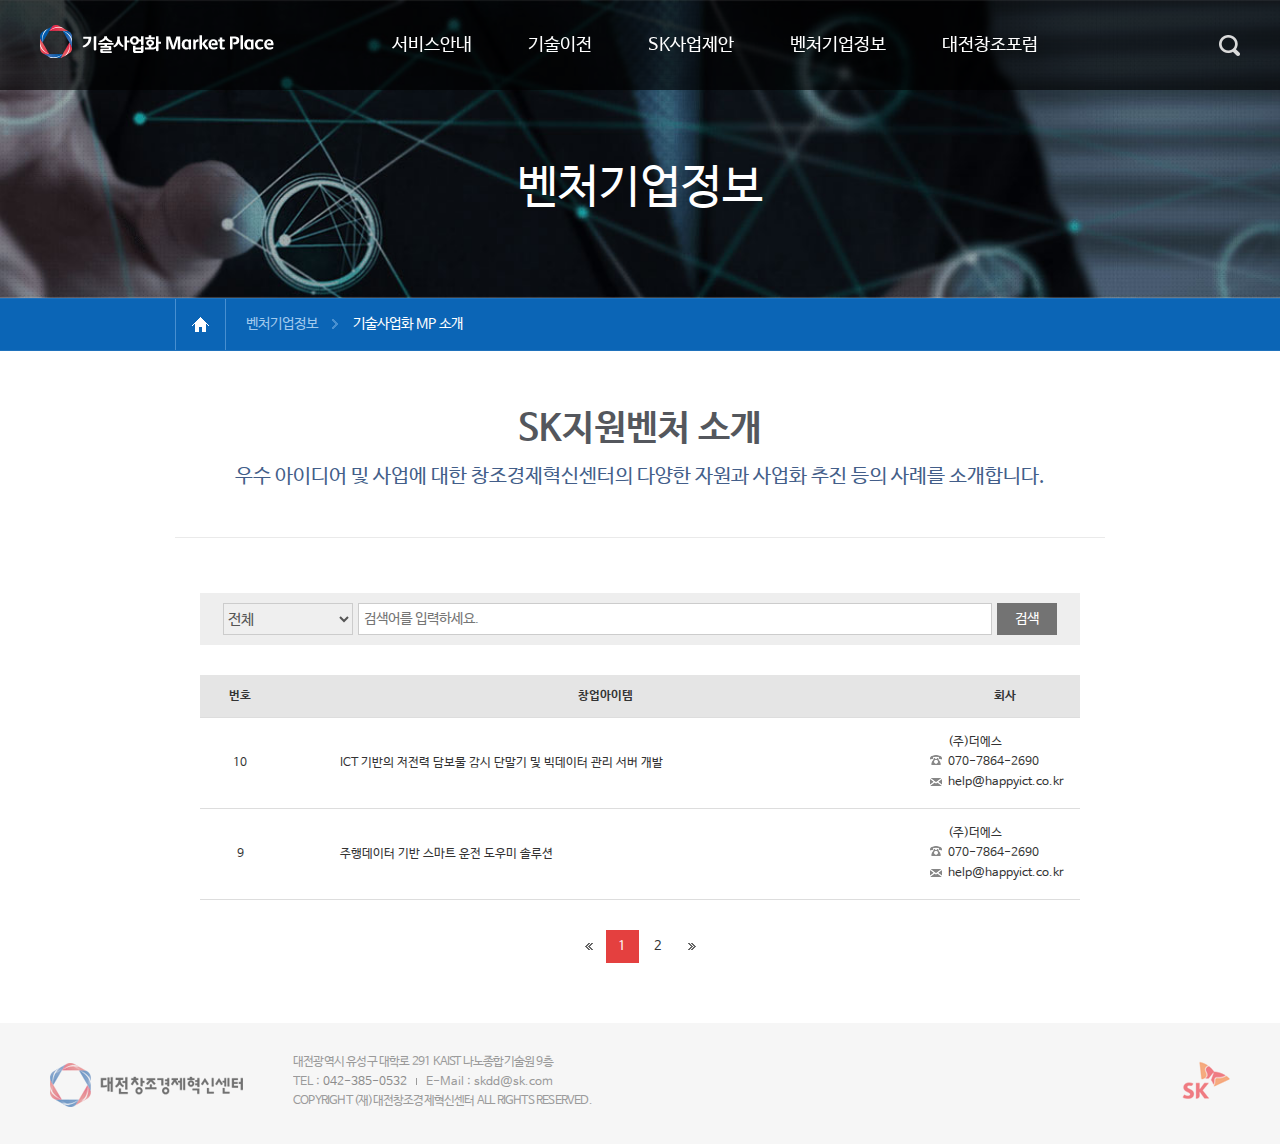
==== commit 5afa0475: "Update 14" ====
--- a/sub.html
+++ b/sub.html
@@ -72,16 +72,16 @@
 								<caption>SK지원벤처 소개 리스트(번호, 창업아이템, 회사로 구성)</caption>
 								<thead>
 									<tr>
-										<th scope="col" class="list-uid">번호</th>
+										<th scope="col" class="list_uid">번호</th>
 										<th scope="col">창업아이템</th>
-										<th scope="col" class="list-user">회사</th>
+										<th scope="col" class="list_user">회사</th>
 									</tr>
 								</thead>
 								<tbody>
 									<tr>
 										<td>10</td>
 										<td class="title"><a href="javascript:">ICT 기반의 저전력 담보물 감시 단말기 및 빅데이터 관리 서버 개발</a></td>
-										<td class="list-user">
+										<td class="list_user">
 											<ul>
 												<li>(주)더에스</li>
 												<li>070-7864-2690</li>
@@ -92,7 +92,7 @@
 									<tr>
 										<td>9</td>
 										<td class="title"><a href="javascript:">주행데이터 기반 스마트 운전 도우미 솔루션</a></td>
-										<td class="list-user">
+										<td class="list_user">
 											<ul>
 												<li>(주)더에스</li>
 												<li>070-7864-2690</li>
@@ -105,7 +105,7 @@
 
 							<!-- //게시물이 없을 경우  -->
 							
-							<!-- <div class="noContent">해당 게시판의 글이 존재하지 않습니다.</div> -->
+							<!-- <div class="no_cont">해당 게시판의 글이 존재하지 않습니다.</div> -->
 
 						</div>
 
--- a/css/common.css
+++ b/css/common.css
@@ -2,6 +2,16 @@
 
 @import url("font.css");
 @import url("reset.css");
+
+/* 
+SUMMARY :
+
+01 LAYOUT
+02 HEADER
+03 FOOTER
+04 POPUP
+05 SCROLL TOP 
+*/
 
 /* layout */
 
@@ -14,12 +24,6 @@
 /* under ie6 */
 
 *html #container {height:100%} 
-.content {padding:0}
-.section {overflow:hidden;max-width:1200px;margin:0 auto}
-
-/* blind */
-
-.blind {overflow:hidden;position:absolute;width:1px;height:1px;margin:-1px;clip:rect(0 0 0 0)}
 
 /* skip */
 
@@ -29,93 +33,93 @@
 #skip_navi a:focus, 
 #skip_navi a:active {top:0;color:#fff}
 
-#header {position:fixed;top:0px;left:0px;z-index:100;width:100%}
+/* blind */
+
+.blind {overflow:hidden;position:absolute;width:1px;height:1px;margin:-1px;clip:rect(0 0 0 0)}
+
+/* ico */
+
+.ico {display:inline-block;background:url(../img/common/ico_all.png) no-repeat 0 0;background-repeat:no-repeat;vertical-align:middle}
 
 /* header */
 
-#header .h_group {overflow:visible;position:absolute;left:0px;z-index:100;width:100%;height:90px;background:rgba(0, 0, 0, .65)}
+#header {position:fixed;top:0;left:0;z-index:100;width:100%}
+#header .h_group {overflow:visible;position:absolute;left:0;z-index:100;width:100%;height:90px;background:rgba(0, 0, 0, .65)}
 #header .h_group.on:before {content:"";position:absolute;top:90px;left:0px;width:100%;height:1px;background-color:#585d66}
-#header .h_group > div {max-width:1200px;margin:0 auto}
+#header .h_group > div {position:relative;max-width:1200px;height:90px;margin:0 auto}
 #header .h_group > div:after {display:block;clear:both;content:''}
 #header .h_group > div h1 {overflow:hidden;float:left;padding:25px 0 0}
 
-#gnb {position:relative;float:right;padding:23px 45px 0 0}
-#gnb .btn_menu {display:none;overflow:hidden;position:absolute;top:34px;right:20px;width:24px;height:17px;background:url(../img/common/btn_menu.png) no-repeat;text-indent:-999em}
-#gnb .btn_close {display:none;overflow:hidden;position:absolute;top:10px;right:23px;width:16px;height:16px;background:url(../img/common/btn_x.png) no-repeat;text-indent:-999em}
+#gnb {position:relative;float:left;padding:22px 0 0 90px}
+#gnb .btn_menu {display:none;overflow:hidden;position:absolute;top:26px;right:20px;width:24px;height:17px;background:url(../img/common/btn_menu.png) no-repeat}
+#gnb .btn_close {display:none;overflow:hidden;position:absolute;top:20px;right:20px;width:26px;height:26px;background:url(../img/common/btn_x.png) no-repeat;background-size:26px}
 
 #gnb > .box > ul {/* overflow:hidden */}
 #gnb > .box > ul:after {display:block;clear:both;content:''}
 #gnb > .box > ul > li {position:relative;float:left}
-#gnb > .box > ul > li > a {display:block;padding:10px 28px;cursor:pointer}
-#gnb > .box > ul > li > a span {display:block;padding-bottom:10px;font-size:18px;color:#fff}
+#gnb > .box > ul > li > a {display:block;padding:10px 28px;font-size:18px;color:#fff;cursor:pointer}
 
-#gnb > .box > ul > li > a:hover span,
-#gnb > .box > ul > li > a:focus span {padding:0 0 29px}
+#gnb > .box > ul > li#current > a {color:#e72f55}
 
-#gnb > .box > ul > li#current > a span {color:#e72f55}
+#gnb > .box > ul > li > .sub_menu {display:none;position:absolute;top:70px;left:0;width:200px;padding:22px 0}
+#gnb > .box > ul > li > .sub_menu > ul > li > a {width:136px}
+#gnb > .box > ul > li + li > .sub_menu > ul > li > a {width:120px}
+#gnb > .box > ul > li + li + li > .sub_menu > ul > li > a {width:142px}
+#gnb > .box > ul > li + li + li + li > .sub_menu > ul > li > a {width:152px}
+#gnb > .box > ul > li + li + li + li + li > .sub_menu > ul > li > a {width:152px}
+#gnb > .box > ul > li + li + li + li + li + li > .sub_menu > ul > li > a {width:120px}
 
-#gnb > .box > ul > li > .sub_menu {display:none;position:absolute;top:70px;left:0px;width:200px;padding:22px 0}
-#gnb > .box > ul > li > .sub_menu > .inner > ul > li > a {width:136px}
-#gnb > .box > ul > li + li > .sub_menu > .inner > ul > li > a {width:120px}
-#gnb > .box > ul > li + li + li > .sub_menu > .inner > ul > li > a {width:142px}
-#gnb > .box > ul > li + li + li + li > .sub_menu > .inner > ul > li > a {width:152px}
-#gnb > .box > ul > li + li + li + li + li > .sub_menu > .inner > ul > li > a {width:152px}
-#gnb > .box > ul > li + li + li + li + li + li > .sub_menu > .inner > ul > li > a {width:120px}
-
-#gnb > .box > ul > li > .sub_menu > .inner > ul > li > a {display:block;color:#fff;font-size:14px;font-weight:700;line-height:28px;text-align:center}
-#gnb > .box > ul > li > .sub_menu > .inner > ul > li > a:hover,
-#gnb > .box > ul > li > .sub_menu > .inner > ul > li > a:focus {color:#52b2f5}
+#gnb > .box > ul > li > .sub_menu > ul > li > a {display:block;font-size:14px;color:#fff;text-align:center;line-height:28px}
+#gnb > .box > ul > li > .sub_menu > ul > li > a:hover,
+#gnb > .box > ul > li > .sub_menu > ul > li > a:focus {color:#52b2f5}
 
 /* */ 
 
 .gnb_border {position:absolute;top:66px;left:57px;width:0;height:3px;-webkit-transition:all 0.3s ease-out;-moz-transition:all 0.3s ease-out;-o-transition:all 0.3s ease-out;transition:all 0.3s ease-out}
-#gnb > .box > ul > li.on > a > .gnb_border {left:0px !important;width:100%;padding:0;background:#52b2f5}
+#gnb > .box > ul > li.on > a > .gnb_border {left:0 !important;width:100%;padding:0;background:#52b2f5}
 
 /* search */
 
-#header .util-menu {position:absolute;top:34px;right:0;z-index:10}
-#header .util-menu .util i {display:block;width:21px;height:21px;font-size:12px;color:transparent;text-indent:-9999px}
+.ico.ico_search {background-position:0 -250px}
 
-/* ico */
+#header .search_area {position:absolute;top:35px;right:0;z-index:10}
+#header .search_area .btn_search i {display:block;position:relative;top:-2px;width:21px;height:21px;font-size:12px;color:transparent}
 
-.ico {display:inline-block;background:url(../img/common/ico_all.png) no-repeat 0 0;vertical-align:middle}
-.ico.ico_zoom {background-position:0 -250px}
+#header .search_area .btn_cl {display:none;position:absolute;right:0;top:0;opacity:0}
+#header .search_area .btn_cl i {display:block;position:relative;top:-2px;width:18px;height:18px;background:url(../img/common/btn_close.png) center center no-repeat;font-size:12px;color:transparent}
 
-#header .util-menu .btn-cl-search {display:none;position:absolute;right:0;top:0;opacity:0}
-#header .util-menu .btn-cl-search i {display:block;position:relative;top:-2px;width:18px;height:18px;background:url(../img/common/btn_close.png) center center no-repeat;font-size:12px;color:transparent}
+#header .search_area a, 
+#header .search_area .sizing_wrap, 
+#header .search_area input {float:left}
 
-#header .util-menu a, 
-#header .util-menu .keyword, 
-#header .util-menu input {float:left}
-#header .util-menu .keyword a {background:none !important;-webkit-transition-duration:0.3s;transition-duration:0.3s;-webkit-transition-timing-function:ease-out;transition-timing-function:ease-out}
+#header .search_area .sizing_wrap {position:relative}
+#header .search_area .sizing_wrap a {padding:2px 0;background:none !important;-webkit-transition-duration:0.3s;transition-duration:0.3s;-webkit-transition-timing-function:ease-out;transition-timing-function:ease-out}
+#header .search_area .sizing_wrap input {display:none;position:absolute;right:0;top:-5px;width:0;padding:6px 0;border:none;border-bottom:1px solid #ccc;background-color:transparent;color:#333;outline:0;-webkit-transition-duration:0.3s;transition-duration:0.3s;-webkit-transition-timing-function:ease-out;transition-timing-function:ease-out}
 
-#header .util-menu .keyword input {display:none;position:absolute;top:-5px;left:28px;width:0;padding:6px 0 4px;background-color:transparent;border:none;text-indent:0;outline:0;-webkit-transition-duration:0.3s;transition-duration:0.3s;-webkit-transition-timing-function:ease-out;transition-timing-function:ease-out}
-#header .util-menu .keyword input {border-bottom:2px solid #fff;color:#fff}
-
-#header .util-menu .keyword.show .btn-cl-search {display:block;opacity:1;-webkit-transform:translateX(150px);transform:translateX(150px)}
-#header .util-menu .keyword.show .util {-webkit-transform:translateX(0px);transform:translateX(0px);opacity:1}
-#header .util-menu .keyword.show input {width:145px}
+#header .search_area .sizing_wrap.show .btn_cl {display:block;opacity:1}
+#header .search_area .sizing_wrap.show .btn_search {-webkit-transform:translateX(-150px);transform:translateX(-150px);opacity:1}
+#header .search_area .sizing_wrap.show input {width:140px}
 
 /* footer */
 
 #footer {position:relative;padding:30px 0 30px;background-color:#f6f6f6;color:#9a9a9a}
-.footer-wrap {position:relative;max-width:1200px;margin:0 auto}
+.f_wrap {position:relative;max-width:1200px;margin:0 auto}
 
-.footer-wrap .f_both:after {display:block;clear:both;content:''}
-.footer-wrap .l_logo {float:left;margin:10px 50px 0 10px}
+.f_wrap .f_both:after {display:block;clear:both;content:''}
+.f_wrap .l_logo {float:left;margin:10px 50px 0 10px}
 
-.footer-wrap .info {float:left;font-size:14px}
-.footer-wrap .info ul {overflow:hidden;position:relative;color:#000}
-.footer-wrap .info ul:after {display:block;clear:both;content:''}
-.footer-wrap .info ul li {display:inline;position:relative;padding:0 15px;color:#9a9a9a}
-.footer-wrap .info ul.add li {padding:0 8px;font-size:12px}
-.footer-wrap .info ul li:first-child {padding:0 15px 0 0}
-.footer-wrap .info ul.add li:first-child {padding:0 8px 0 0}
-.footer-wrap .info ul li .bar {position:absolute;top:50%;right:-2px;height:7px;width:1px;margin-top:-4px;background-color:#9a9a9a}
-.footer-wrap .info ul li a {color:#8c8c8c}
-.footer-wrap .info p {font-size:12px;letter-spacing:-0.8px}
+.f_wrap .info {float:left;font-size:14px}
+.f_wrap .info ul {overflow:hidden;position:relative;color:#000}
+.f_wrap .info ul:after {display:block;clear:both;content:''}
+.f_wrap .info ul li {display:inline;position:relative;padding:0 15px;color:#9a9a9a}
+.f_wrap .info ul.add li {padding:0 8px;font-size:12px}
+.f_wrap .info ul li:first-child {padding:0 15px 0 0}
+.f_wrap .info ul.add li:first-child {padding:0 8px 0 0}
+.f_wrap .info ul li .bar {position:absolute;top:50%;right:-2px;height:7px;width:1px;margin-top:-4px;background-color:#9a9a9a}
+.f_wrap .info ul li a {color:#8c8c8c}
+.f_wrap .info p {font-size:12px;letter-spacing:-0.8px}
 
-.footer-wrap .r_logo {position:absolute;top:8px;right:10px}
+.f_wrap .r_logo {position:absolute;top:8px;right:10px}
 
 /* */
 
@@ -126,8 +130,16 @@
 
 @media (max-width: 1200px) {
 
-	.section {width:auto}
-	#header .h_group > div {width:auto;padding:0 10px}
+	/* layout */
+
+	#container {min-width:100%}
+
+	/* header */
+
+	#header .h_group {height:70px !important;border-bottom:0}
+
+	#header .h_group > div {width:auto;height:70px;padding:0 10px}
+	#header .h_group > div h1 {padding:17px 0 0}
 
 	#gnb {position:static}
 
@@ -135,50 +147,46 @@
 	#gnb .btn_close {display:block}
 
 	#gnb > .box {position:absolute;top:0;right:-80%;z-index:20;width:80%;padding-bottom:2px}
-	#gnb > .box > ul {width:100%;padding-top:35px}
-	#gnb > .box > ul > li {float:none;width:100%;height:auto;background:#f7f7f7;border-bottom:1px solid #555}
-	#gnb > .box > ul > li:first-child {border-top:1px solid #555}
-	#gnb > .box > ul > li > a {padding:15px 24px;background:#424242}
+	#gnb > .box > ul {padding-top:69px}
+	#gnb > .box > ul > li {float:none;width:100%;height:auto;background:#f7f7f7;border-bottom:1px solid #ebebeb}
+	#gnb > .box > ul > li:first-child {border-top:1px solid #ebebeb}
+	
+	#gnb > .box > ul > li > a {padding:15px 24px;background:#fff url(../img/common/bu_down.png) no-repeat right 23px center;-webkit-background-size:16px;background-size:16px;font-size:16px;color:#333}
+	#gnb > .box > ul > li.current > a {background:#fff url(../img/common/bu_up.png) no-repeat right 23px center;-webkit-background-size:16px;background-size:16px}
+	#gnb > .box > ul > li > a:hover,
+	#gnb > .box > ul > li > a:focus {color:#333}
 
-	#gnb > .box > ul > li > a span {padding-bottom:0px;background:url(../img/common/bu_down.gif) no-repeat 100% 8px;color:#fdfdfd}
-	#gnb > .box > ul > li.current > a span {padding:0;border-bottom:0;background:url(../img/common/bu_up.gif) no-repeat 100% 8px;color:#fdfdfd}
-	#gnb > .box > ul > li > a:hover span,
-	#gnb > .box > ul > li > a:focus span {padding:0;border-bottom:0;color:#fdfdfd}
+	#gnb > .box > ul > li > .sub_menu {position:relative;top:0;width:100%;padding:0}
 
-	#gnb > .box > ul > li > .sub_menu {position:relative;top:0px;width:100%;padding:0px;border-bottom:none}
-	#gnb > .box > ul > li > .sub_menu > .inner {float:none}	
+	#gnb > .box > ul > li > .sub_menu > ul > li > a,
+	#gnb > .box > ul > li + li > .sub_menu > ul > li > a,
+	#gnb > .box > ul > li + li + li > .sub_menu > ul > li > a,
+	#gnb > .box > ul > li + li + li + li > .sub_menu > ul > li > a,
+	#gnb > .box > ul > li + li + li + li + li > .sub_menu > ul > li > a,
+	#gnb > .box > ul > li + li + li + li + li + li > .sub_menu > ul > li > a {width:auto}
 
-	#gnb > .box > ul > li > .sub_menu > .inner > ul > li > a {width:auto}
-	#gnb > .box > ul > li + li > .sub_menu > .inner > ul > li > a {width:auto}
-	#gnb > .box > ul > li + li + li > .sub_menu > .inner > ul > li > a {width:auto}
-	#gnb > .box > ul > li + li + li + li > .sub_menu > .inner > ul > li > a {width:auto}
-	#gnb > .box > ul > li + li + li + li + li > .sub_menu > .inner > ul > li > a {width:auto}
-	#gnb > .box > ul > li + li + li + li + li + li > .sub_menu > .inner > ul > li > a {width:auto}
+	#gnb > .box > ul > li > .sub_menu > ul {display:none;float:none}
+	#gnb > .box > ul > li > .sub_menu > ul > li {float:none;width:auto;margin:0;border-top:1px solid #ebebeb}
 
-	#gnb > .box > ul > li > .sub_menu > .inner > ul {display:none;float:none;margin-left:0px}
-	#gnb > .box > ul > li > .sub_menu > .inner > ul > li {float:none;width:auto;margin:0px;border-top:1px solid #787878}
-	#gnb > .box > ul > li > .sub_menu > .inner > ul > li:first-child {margin-left:0}
-	#gnb > .box > ul > li > .sub_menu > .inner > ul > li > a {padding:0 14px;height:44px;border-bottom:none;background:#696969;line-height:44px;text-align:left}
-	#gnb > .box > ul > li > .sub_menu > .inner > ul > li > a > span {padding-left:20px;color:#dadada}
-	#gnb > .box > ul > li > .sub_menu > .inner > ul > li > a > span:before {content:'';display:inline-block;position:relative;top:-4px;left:-5px;width:6px;height:1px;background-color:#fff}
-	#gnb > .box > ul > li > .sub_menu > .inner > ul > li > a:hover,
-	#gnb > .box > ul > li > .sub_menu > .inner > ul > li > a:focus {background:#005bac}
+	#gnb > .box > ul > li > .sub_menu > ul > li > a {padding:9px 24px;border-bottom:none;background:#f5f5f5;color:#666;text-align:left}
+	#gnb > .box > ul > li > .sub_menu > ul > li > a:before {content:'';display:inline-block;position:relative;top:-4px;left:-5px;width:6px;height:1px;background-color:#fff}
+	#gnb > .box > ul > li > .sub_menu > ul > li > a:hover,
+	#gnb > .box > ul > li > .sub_menu > ul > li > a:focus {background:#f5f5f5;color:#666;text-decoration:underline}
 
 	#gnb > .box > ul > li.on > a > .gnb_border {display:none}
 
-	.util-menu {display:none}
-	.developers {display:none}
+	/* search */
 
-	/* layout */
-
-	#container {min-width:100%}
+	#header .search_area {top:24px;right:60px}
 
 	/* footer */
 
-	.footer-wrap {width:100%}
-	.footer-wrap .l_logo {float:none;padding:0 0 10px;text-align:center}
-	.footer-wrap .info {float:none;padding:0 0 10px;text-align:center}
-	.footer-wrap .r_logo {position:relative;top:0;right:0;text-align:center}
+	.f_wrap {width:100%}
+	.f_wrap .l_logo {float:none;padding:0 0 10px;text-align:center}
+	.f_wrap .info {float:none;padding:0 0 10px;text-align:center}
+	.f_wrap .r_logo {position:relative;top:0;right:0;text-align:center}
+
+	/* */
 
 	.web {display:none}
 	.mobile {display:block}
--- a/css/sub.css
+++ b/css/sub.css
@@ -1,23 +1,29 @@
 @charset "utf-8";
 
-/* */
+/* 
+SUMMARY :
 
-.ico.home {width:17px;height:15px;background-position:0 -300px}
+01 PAGE 
+*/
 
-.sub {width:100%;max-width:2000px;margin:0 auto;padding:154px 0 75px;background:url(../img/content/spot.png) no-repeat center top;font-size:46px;color:#fff;text-align:center;-webkit-background-size:cover;background-size:cover}
+/* page head */
+
+.sub {width:100%;max-width:2000px;margin:0 auto;padding:154px 0 75px;background:url(../img/content/spot.jpg) no-repeat center top;font-size:46px;color:#fff;text-align:center;-webkit-background-size:cover;background-size:cover}
 
 .spot {overflow:hidden;position:relative;margin:60px 0 35px;border-bottom:1px solid #eaeaea;text-align:center}
-.spot h2 {font-size:36px;font-weight:normal;line-height:1;color:#54575d}
-.spot p {margin:20px 0 50px;font-size:20px;line-height:20px;color:#435e89}
+.spot h2 {font-size:36px;font-weight:700;color:#54575d;line-height:1}
+.spot p {margin:20px 0 50px;font-size:20px;color:#435e89;line-height:20px}
 
 .sect {overflow:hidden;width:930px;margin:0 auto}
 
 /* path */
 
+.ico.home {width:17px;height:15px;background-position:0 -300px}
+
 .path {max-width:2000px;margin:0 auto;border-top:1px solid #1f72bc;border-bottom:1px solid #1f72bc;background-color:#0b65b6}
 .path ul {max-width:930px;margin:0 auto}
 .path ul:after {display:block;clear:both;content:''}
-.path ul li {position:relative;float:left;height:51px;padding:0 15px 0 6px;border-left:1px solid #488fd0;font-size:14px;text-align:center;line-height:51px;background:url(../img/common/h_arrow.png) 100% 48% no-repeat}
+.path ul li {position:relative;float:left;height:51px;padding:0 15px 0 6px;border-left:1px solid #488fd0;background:url(../img/common/h_arrow.png) 100% 48% no-repeat;font-size:14px;text-align:center;line-height:51px}
 .path ul li a {color:#a1c9ed}
 .path ul li:first-child {width:50px;padding:0;background:none}
 .path ul li:last-child {background:none;color:#fff}
--- a/css/board.css
+++ b/css/board.css
@@ -1,4 +1,8 @@
 @charset "utf-8";
+
+/* 
+SUMMARY : 
+*/
 
 /* 검색 */
 
@@ -12,7 +16,7 @@
 
 .paginate {overflow:hidden;margin:30px 0 60px;text-align:center} 
 
-.paginate a {display:inline-block;width:33px;height:33px;font-size:13px;line-height:33px;text-align:center;transition:all 0.3s} 
+.paginate a {display:inline-block;width:33px;height:33px;font-size:13px;text-align:center;line-height:33px;transition:all 0.3s} 
 .paginate a.on, 
 .paginate a:hover {background-color:#e4403f;color:#fff} 
 
@@ -36,14 +40,14 @@
 .boardList .box01 table tr td a:hover,
 .boardList .box01 table tr td a:focus {color:#0f5185}
 
-.boardList .box01 table tr th.list-uid {width:80px}
-.list-user {width:150px}
+.boardList .box01 table tr th.list_uid {width:80px}
+.list_user {width:150px}
 
 .boardList .box01 ul li {padding:0 0 2px 18px;text-align:left}
 .boardList .box01 ul li + li {background:url(../img/content/tel.png) no-repeat 0 2px}
 .boardList .box01 ul li + li + li {background:url(../img/content/email.png) no-repeat 0 5px}
 
-.boardList .noContent {margin:10px 0 0;padding:80px 0;border-top:1px solid #b2b2b2;border-bottom:1px solid #b2b2b2;font-size:20px;text-align:center}
+.boardList .no_cont {margin:10px 0 0;padding:80px 0;border:1px solid #b2b2b2;border-width:1px 0;font-size:20px;text-align:center}
 
 /* */
 
@@ -61,6 +65,6 @@
 
 	/* 게시판 리스트 */
 	
-	.list-user {display:none;width:auto}
+	.list_user {display:none;width:auto}
 
 }